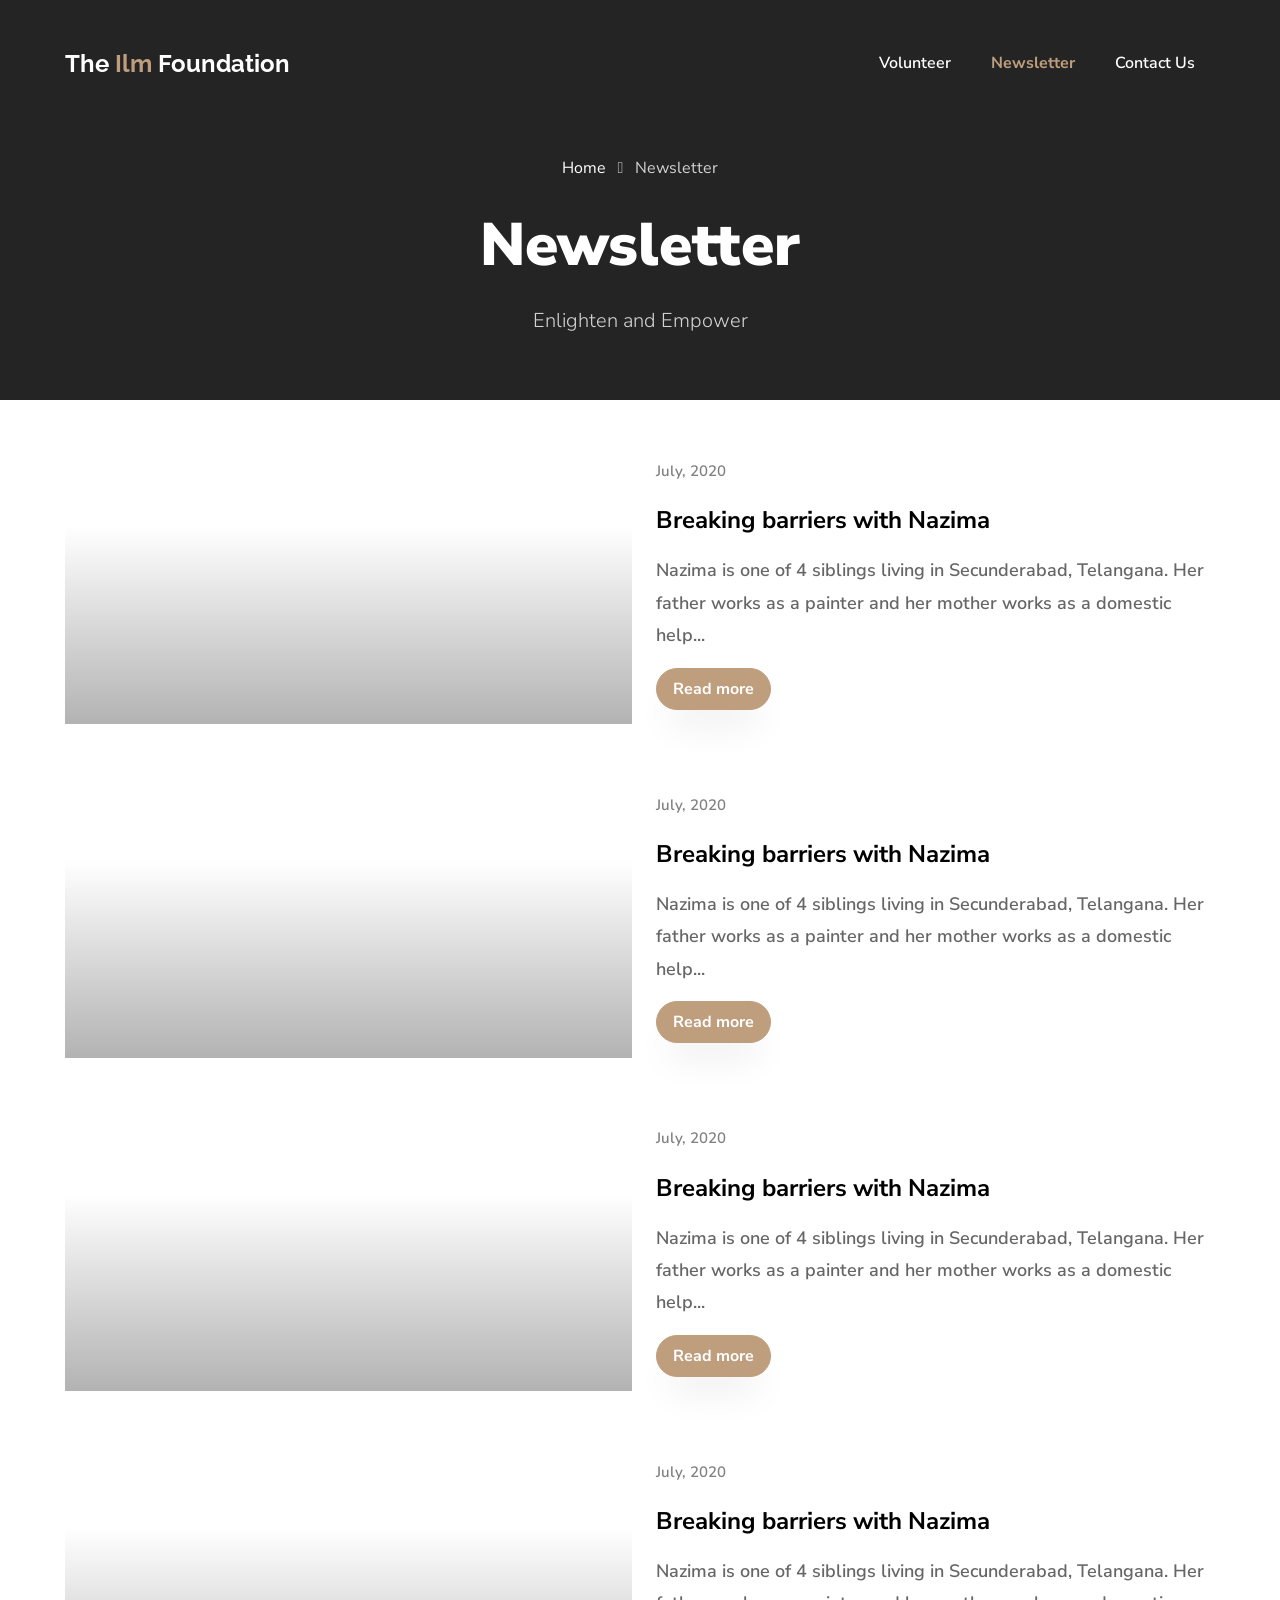
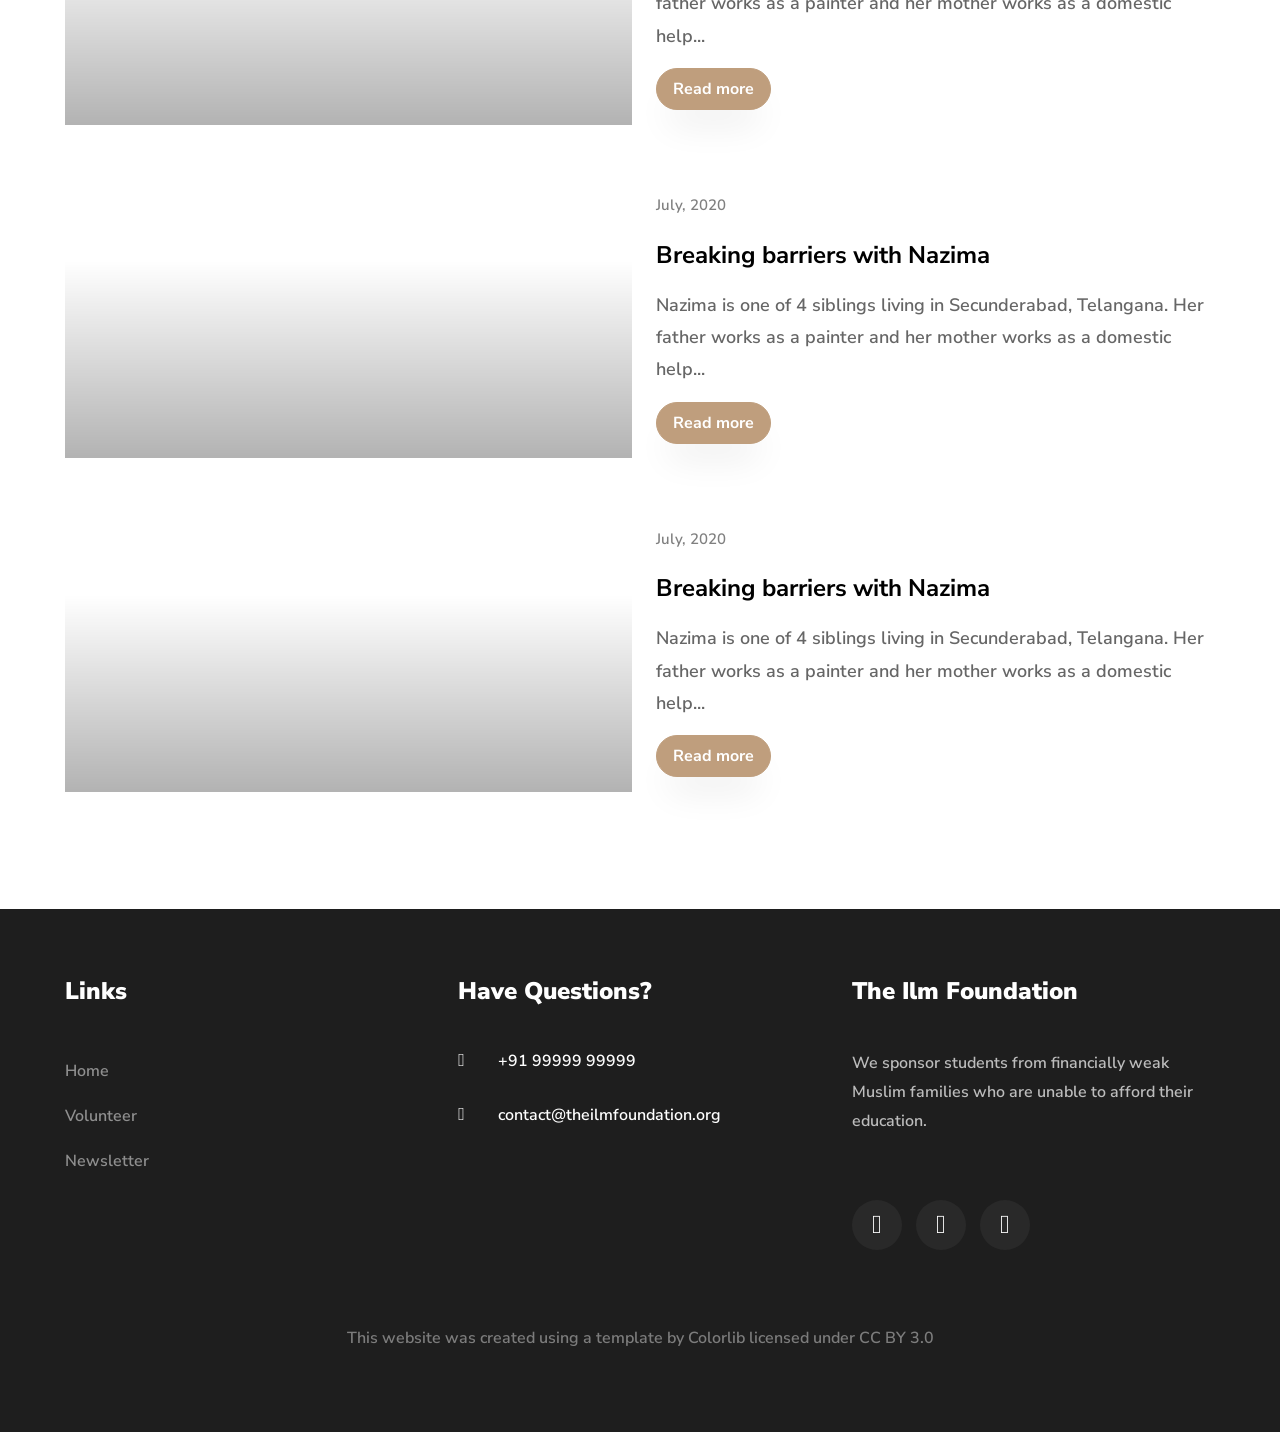
==== newsletter/index.html @ 8cb95feb "Add newsletter, remove unused sections and update links" ====
<!DOCTYPE html>
<html lang="en">
  <head>
    <title>Newsletter - The Ilm Foundation</title>
    <meta charset="utf-8">
    <meta name="viewport" content="width=device-width, initial-scale=1, shrink-to-fit=no">

    <link href="https://fonts.googleapis.com/css?family=Nunito+Sans:200,300,400,600,700,800,900" rel="stylesheet">
    <link href="https://fonts.googleapis.com/css?family=Raleway:700" rel="stylesheet">

    <link rel="stylesheet" href="/css/open-iconic-bootstrap.min.css">
    <link rel="stylesheet" href="/css/animate.css">

    <link rel="stylesheet" href="/css/owl.carousel.min.css">
    <link rel="stylesheet" href="/css/owl.theme.default.min.css">
    <link rel="stylesheet" href="/css/magnific-popup.css">

    <link rel="stylesheet" href="/css/aos.css">

    <link rel="stylesheet" href="/css/ionicons.min.css">

    <link rel="stylesheet" href="/css/bootstrap-datepicker.css">
    <link rel="stylesheet" href="/css/jquery.timepicker.css">

    <link rel="stylesheet" href="/css/flaticon.css">
    <link rel="stylesheet" href="/css/icomoon.css">
    <link rel="stylesheet" href="/css/style.css">
  </head>
  <body>
	  <nav class="navbar navbar-expand-lg navbar-dark ftco_navbar bg-dark ftco-navbar-light" id="ftco-navbar">
      <div class="container">
        <a class="navbar-brand" href="/">
          <!-- The <span class="text-primary">علم</span> Foundation -->
          The <span class="text-primary">Ilm</span> Foundation
        </a>
        <button class="navbar-toggler" type="button" data-toggle="collapse" data-target="#ftco-nav"
          aria-controls="ftco-nav" aria-expanded="false" aria-label="Toggle navigation">
          <span class="oi oi-menu"></span> Menu
        </button>
        <div class="collapse navbar-collapse" id="ftco-nav">
          <ul class="navbar-nav ml-auto">
            <!-- <li class="nav-item"><a href="/" class="nav-link">Home</a></li> -->
            <!-- <li class="nav-item"><a href="about.html" class="nav-link">About Us</a></li> -->
            <li class="nav-item"><a href="/volunteer/" class="nav-link">Volunteer</a></li>
            <li class="nav-item active"><a href="#" class="nav-link">Newsletter</a></li>
            <li class="nav-item"><a href="/#contact" class="nav-link">Contact Us</a></li>
          </ul>
        </div>
      </div>
    </nav>
    <!-- END nav -->

    <section class="hero-wrap hero-wrap-2" style="background-color: #333">
      <div class="overlay"></div>
      <div class="container">
        <div class="row no-gutters slider-text align-items-end justify-content-center">
          <div class="col-md-9 ftco-animate pb-5 text-center">
            <p class="breadcrumbs">
              <span class="mr-2">
                <a href="/">Home &nbsp; <i class="ion-ios-arrow-forward"></i></a>
              </span>
              <span>Newsletter</span>
            </p>
            <h2 class="mb-3 bread">Newsletter</h2>
            <p class="lead">
              Enlighten and Empower
            </p>
          </div>
        </div>
      </div>
    </section>

		<section class="ftco-section ftco-degree-bg">
      <div class="container">
        <div class="row">
          <div class="col-lg-12 ftco-animate">
						<div class="row">
							<div class="col-md-12 d-flex ftco-animate">
		            <div class="blog-entry align-self-stretch d-md-flex">
		              <a href="/newsletter/2020/07/" class="block-20" style="background-image: url()">
		              </a>
		              <div class="text d-block pl-md-4">
		              	<div class="meta mb-3">
		                  <div><a href="/newsletter/2020/07/">July, 2020</a></div>
		                </div>
		                <h3 class="heading"><a href="/newsletter/2020/07/">Breaking barriers with Nazima</a></h3>
		                <p>
                      Nazima is one of 4 siblings living in Secunderabad, Telangana.
                      Her father works as a painter and her mother works as a domestic help...
                    </p>
		                <p><a href="/newsletter/2020/07/" class="btn btn-primary rounded-pill py-2 px-3">Read more</a></p>
		              </div>
		            </div>
		          </div>
							<div class="col-md-12 d-flex ftco-animate">
		            <div class="blog-entry align-self-stretch d-md-flex">
		              <a href="/newsletter/2020/07/" class="block-20" style="background-image: url()">
		              </a>
		              <div class="text d-block pl-md-4">
		              	<div class="meta mb-3">
		                  <div><a href="/newsletter/2020/07/">July, 2020</a></div>
		                </div>
		                <h3 class="heading"><a href="/newsletter/2020/07/">Breaking barriers with Nazima</a></h3>
		                <p>
                      Nazima is one of 4 siblings living in Secunderabad, Telangana.
                      Her father works as a painter and her mother works as a domestic help...
                    </p>
		                <p><a href="/newsletter/2020/07/" class="btn btn-primary rounded-pill py-2 px-3">Read more</a></p>
		              </div>
		            </div>
		          </div>
							<div class="col-md-12 d-flex ftco-animate">
		            <div class="blog-entry align-self-stretch d-md-flex">
		              <a href="/newsletter/2020/07/" class="block-20" style="background-image: url()">
		              </a>
		              <div class="text d-block pl-md-4">
		              	<div class="meta mb-3">
		                  <div><a href="/newsletter/2020/07/">July, 2020</a></div>
		                </div>
		                <h3 class="heading"><a href="/newsletter/2020/07/">Breaking barriers with Nazima</a></h3>
		                <p>
                      Nazima is one of 4 siblings living in Secunderabad, Telangana.
                      Her father works as a painter and her mother works as a domestic help...
                    </p>
		                <p><a href="/newsletter/2020/07/" class="btn btn-primary rounded-pill py-2 px-3">Read more</a></p>
		              </div>
		            </div>
		          </div>
							<div class="col-md-12 d-flex ftco-animate">
		            <div class="blog-entry align-self-stretch d-md-flex">
		              <a href="/newsletter/2020/07/" class="block-20" style="background-image: url()">
		              </a>
		              <div class="text d-block pl-md-4">
		              	<div class="meta mb-3">
		                  <div><a href="/newsletter/2020/07/">July, 2020</a></div>
		                </div>
		                <h3 class="heading"><a href="/newsletter/2020/07/">Breaking barriers with Nazima</a></h3>
		                <p>
                      Nazima is one of 4 siblings living in Secunderabad, Telangana.
                      Her father works as a painter and her mother works as a domestic help...
                    </p>
		                <p><a href="/newsletter/2020/07/" class="btn btn-primary rounded-pill py-2 px-3">Read more</a></p>
		              </div>
		            </div>
		          </div>
							<div class="col-md-12 d-flex ftco-animate">
		            <div class="blog-entry align-self-stretch d-md-flex">
		              <a href="/newsletter/2020/07/" class="block-20" style="background-image: url()">
		              </a>
		              <div class="text d-block pl-md-4">
		              	<div class="meta mb-3">
		                  <div><a href="/newsletter/2020/07/">July, 2020</a></div>
		                </div>
		                <h3 class="heading"><a href="/newsletter/2020/07/">Breaking barriers with Nazima</a></h3>
		                <p>
                      Nazima is one of 4 siblings living in Secunderabad, Telangana.
                      Her father works as a painter and her mother works as a domestic help...
                    </p>
		                <p><a href="/newsletter/2020/07/" class="btn btn-primary rounded-pill py-2 px-3">Read more</a></p>
		              </div>
		            </div>
		          </div>
							<div class="col-md-12 d-flex ftco-animate">
		            <div class="blog-entry align-self-stretch d-md-flex">
		              <a href="/newsletter/2020/07/" class="block-20" style="background-image: url()">
		              </a>
		              <div class="text d-block pl-md-4">
		              	<div class="meta mb-3">
		                  <div><a href="/newsletter/2020/07/">July, 2020</a></div>
		                </div>
		                <h3 class="heading"><a href="/newsletter/2020/07/">Breaking barriers with Nazima</a></h3>
		                <p>
                      Nazima is one of 4 siblings living in Secunderabad, Telangana.
                      Her father works as a painter and her mother works as a domestic help...
                    </p>
		                <p><a href="/newsletter/2020/07/" class="btn btn-primary rounded-pill py-2 px-3">Read more</a></p>
		              </div>
		            </div>
		          </div>
						</div>
						<!-- <div class="row mt-5">
		          <div class="col">
		            <div class="block-27">
		              <ul>
		                <li><a href="#">&lt;</a></li>
		                <li class="active"><span>1</span></li>
		                <li><a href="#">2</a></li>
		                <li><a href="#">3</a></li>
		                <li><a href="#">4</a></li>
		                <li><a href="#">5</a></li>
		                <li><a href="#">&gt;</a></li>
		              </ul>
		            </div>
		          </div>
		        </div> -->
          </div> <!-- .col-md-8 -->
          <!-- <div class="col-lg-4 sidebar ftco-animate">
            <div class="sidebar-box">
              <form action="#" class="search-form">
                <div class="form-group">
                  <span class="icon ion-ios-search"></span>
                  <input type="text" class="form-control" placeholder="Type a keyword and hit enter">
                </div>
              </form>
            </div>
            <div class="sidebar-box ftco-animate">
            	<h3 class="heading-2">Categories</h3>
              <ul class="categories">
                <li><a href="#">Bags <span>(12)</span></a></li>
                <li><a href="#">Shoes <span>(22)</span></a></li>
                <li><a href="#">Dress <span>(37)</span></a></li>
                <li><a href="#">Accessories <span>(42)</span></a></li>
                <li><a href="#">Makeup <span>(14)</span></a></li>
                <li><a href="#">Beauty <span>(140)</span></a></li>
              </ul>
            </div>

            <div class="sidebar-box ftco-animate">
              <h3 class="heading-2">Recent Blog</h3>
              <div class="block-21 mb-4 d-flex">
                <a class="blog-img mr-4" style="background-image: url(images/image_1.jpg);"></a>
                <div class="text">
                  <h3 class="heading-1"><a href="#">Even the all-powerful Pointing has no control about the blind texts</a></h3>
                  <div class="meta">
                    <div><a href="#"><span class="icon-calendar"></span> April 09, 2019</a></div>
                    <div><a href="#"><span class="icon-person"></span> Admin</a></div>
                    <div><a href="#"><span class="icon-chat"></span> 19</a></div>
                  </div>
                </div>
              </div>
              <div class="block-21 mb-4 d-flex">
                <a class="blog-img mr-4" style="background-image: url(images/image_2.jpg);"></a>
                <div class="text">
                  <h3 class="heading-1"><a href="#">Even the all-powerful Pointing has no control about the blind texts</a></h3>
                  <div class="meta">
                    <div><a href="#"><span class="icon-calendar"></span> April 09, 2019</a></div>
                    <div><a href="#"><span class="icon-person"></span> Admin</a></div>
                    <div><a href="#"><span class="icon-chat"></span> 19</a></div>
                  </div>
                </div>
              </div>
              <div class="block-21 mb-4 d-flex">
                <a class="blog-img mr-4" style="background-image: url(images/image_3.jpg);"></a>
                <div class="text">
                  <h3 class="heading-1"><a href="#">Even the all-powerful Pointing has no control about the blind texts</a></h3>
                  <div class="meta">
                    <div><a href="#"><span class="icon-calendar"></span> April 09, 2019</a></div>
                    <div><a href="#"><span class="icon-person"></span> Admin</a></div>
                    <div><a href="#"><span class="icon-chat"></span> 19</a></div>
                  </div>
                </div>
              </div>
            </div>

            <div class="sidebar-box ftco-animate">
              <h3 class="heading-2">Tag Cloud</h3>
              <div class="tagcloud">
                <a href="#" class="tag-cloud-link">donate</a>
                <a href="#" class="tag-cloud-link">charity</a>
                <a href="#" class="tag-cloud-link">non-profit</a>
                <a href="#" class="tag-cloud-link">organization</a>
                <a href="#" class="tag-cloud-link">child</a>
                <a href="#" class="tag-cloud-link">abuse</a>
                <a href="#" class="tag-cloud-link">help</a>
                <a href="#" class="tag-cloud-link">volunteer</a>
              </div>
            </div>

            <div class="sidebar-box ftco-animate">
              <h3 class="heading-2">Paragraph</h3>
              <p>Lorem ipsum dolor sit amet, consectetur adipisicing elit. Ducimus itaque, autem necessitatibus voluptate quod mollitia delectus aut, sunt placeat nam vero culpa sapiente consectetur similique, inventore eos fugit cupiditate numquam!</p>
            </div>
          </div> -->

        </div>
      </div>
    </section> <!-- .section -->

    <footer class="ftco-footer ftco-section">
      <div class="container">
        <div class="row mb-5">
          <div class="col-md">
            <div class="ftco-footer-widget mb-4">
              <h2 class="ftco-heading-2">Links</h2>
              <ul class="list-unstyled">
                <li><a href="/" class="py-2 d-block">Home</a></li>
                <li><a href="/volunteer/" class="py-2 d-block">Volunteer</a></li>
                <li><a href="#" class="py-2 d-block">Newsletter</a></li>
              </ul>
            </div>
          </div>
          <div class="col-md">
            <div class="ftco-footer-widget mb-4">
              <h2 class="ftco-heading-2">Have Questions?</h2>
              <div class="block-23 mb-3">
                <ul>
                  <li>
                    <a href="#">
                      <span class="icon icon-phone"></span>
                      <span class="text">+91 99999 99999</span>
                    </a>
                  </li>
                  <li>
                    <a href="#">
                      <span class="icon icon-envelope"></span>
                      <span class="text">contact@theilmfoundation.org</span>
                    </a>
                  </li>
                </ul>
              </div>
            </div>
          </div>
          <div class="col-md">
            <div class="ftco-footer-widget mb-4">
              <h2 class="ftco-heading-2">The Ilm Foundation</h2>
              <p>We sponsor students from financially weak Muslim families who are unable to afford their education.</p>
              <ul class="ftco-footer-social list-unstyled float-md-left float-lft mt-5">
                <li class="ftco-animate"><a href="#"><span class="icon-twitter"></span></a></li>
                <li class="ftco-animate"><a href="#"><span class="icon-facebook"></span></a></li>
                <li class="ftco-animate"><a href="#"><span class="icon-instagram"></span></a></li>
              </ul>
            </div>
          </div>
        </div>
        <div class="row">
          <div class="col-md-12 text-center">
            <p class="license">
              This website was created using a template by <a href="https://colorlib.com" target="_blank">Colorlib</a> licensed under CC BY 3.0
            </p>
          </div>
        </div>
      </div>
    </footer>



  <!-- loader -->
  <div id="ftco-loader" class="show fullscreen"><svg class="circular" width="48px" height="48px"><circle class="path-bg" cx="24" cy="24" r="22" fill="none" stroke-width="4" stroke="#eeeeee"/><circle class="path" cx="24" cy="24" r="22" fill="none" stroke-width="4" stroke-miterlimit="10" stroke="#F96D00"/></svg></div>


  <script src="/js/jquery.min.js"></script>
  <script src="/js/jquery-migrate-3.0.1.min.js"></script>
  <script src="/js/popper.min.js"></script>
  <script src="/js/bootstrap.min.js"></script>
  <script src="/js/jquery.easing.1.3.js"></script>
  <script src="/js/jquery.waypoints.min.js"></script>
  <script src="/js/jquery.stellar.min.js"></script>
  <script src="/js/owl.carousel.min.js"></script>
  <script src="/js/jquery.magnific-popup.min.js"></script>
  <script src="/js/aos.js"></script>
  <script src="/js/jquery.animateNumber.min.js"></script>
  <script src="/js/scrollax.min.js"></script>
  <script src="/https://maps.googleapis.com/maps/api/js?key=AIzaSyBVWaKrjvy3MaE7SQ74_uJiULgl1JY0H2s&sensor=false"></script>
  <script src="/js/google-map.js"></script>
  <script src="/js/main.js"></script>

  </body>
</html>
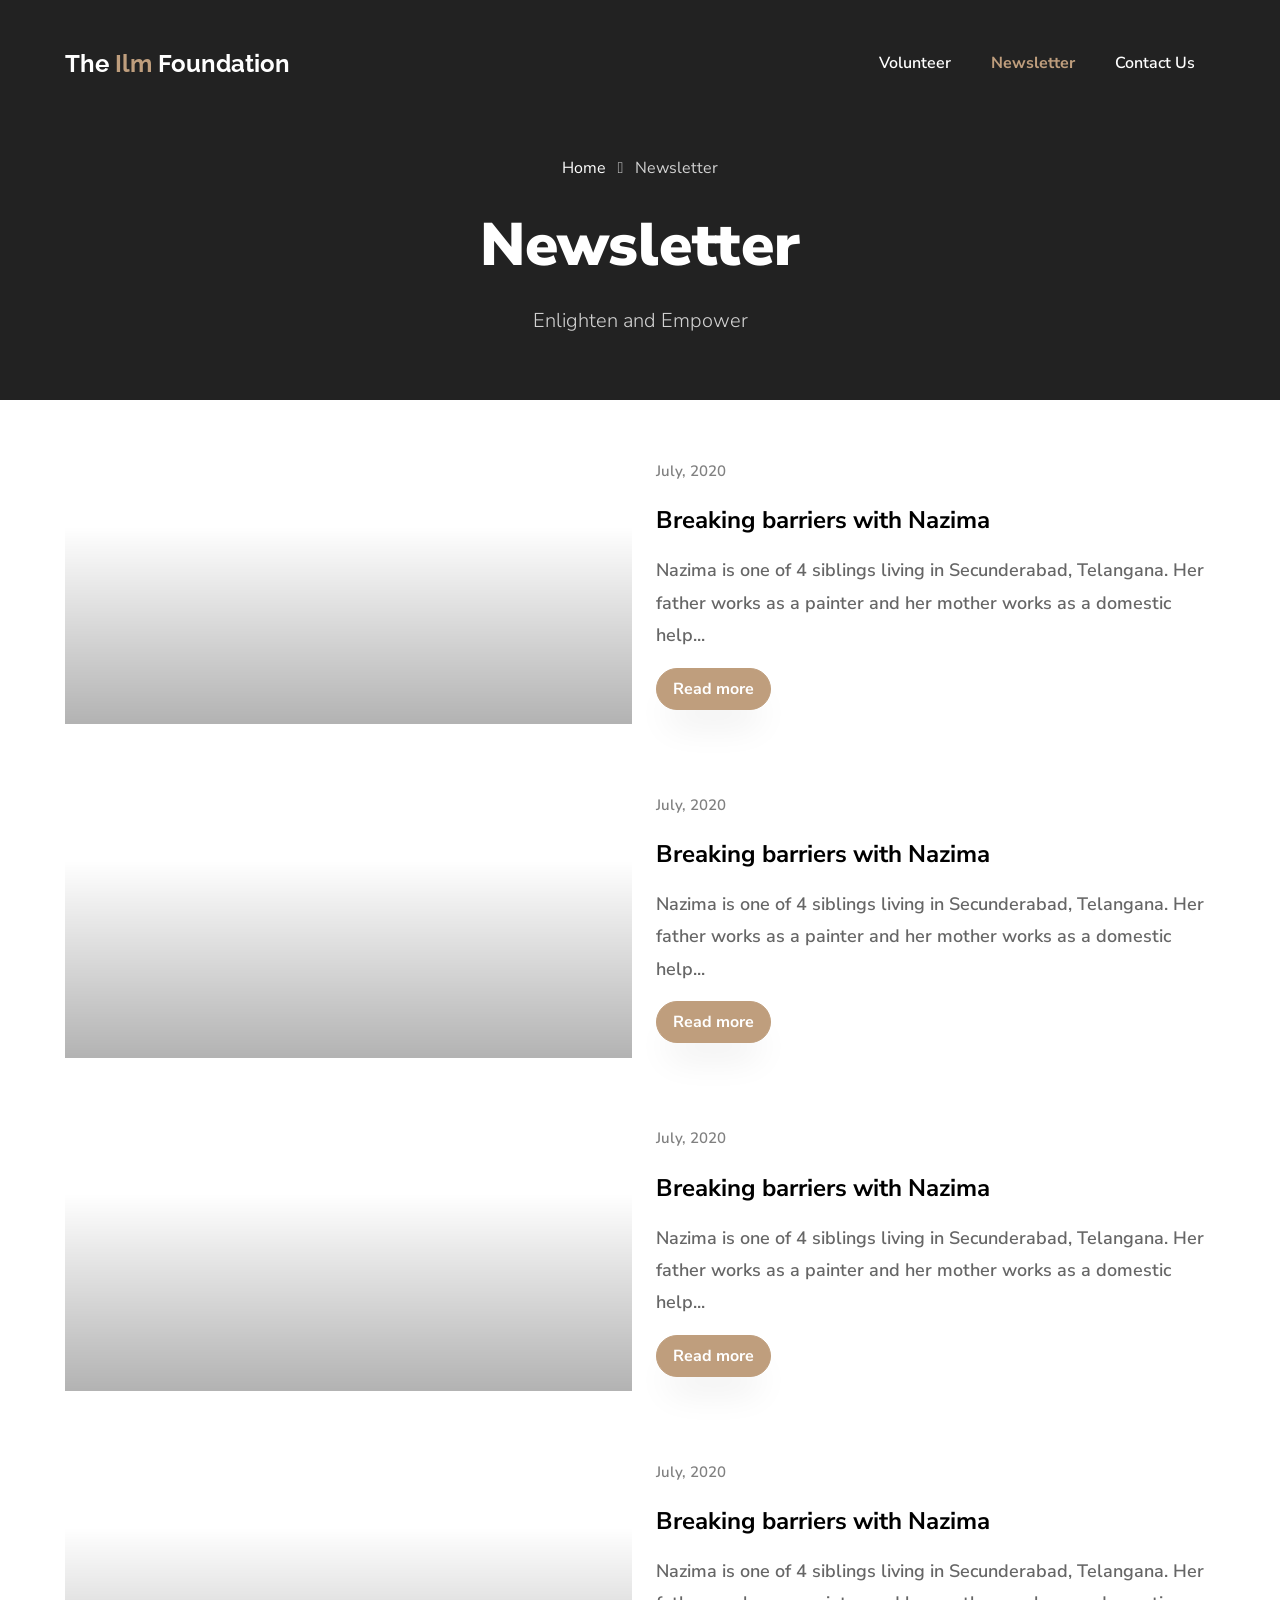
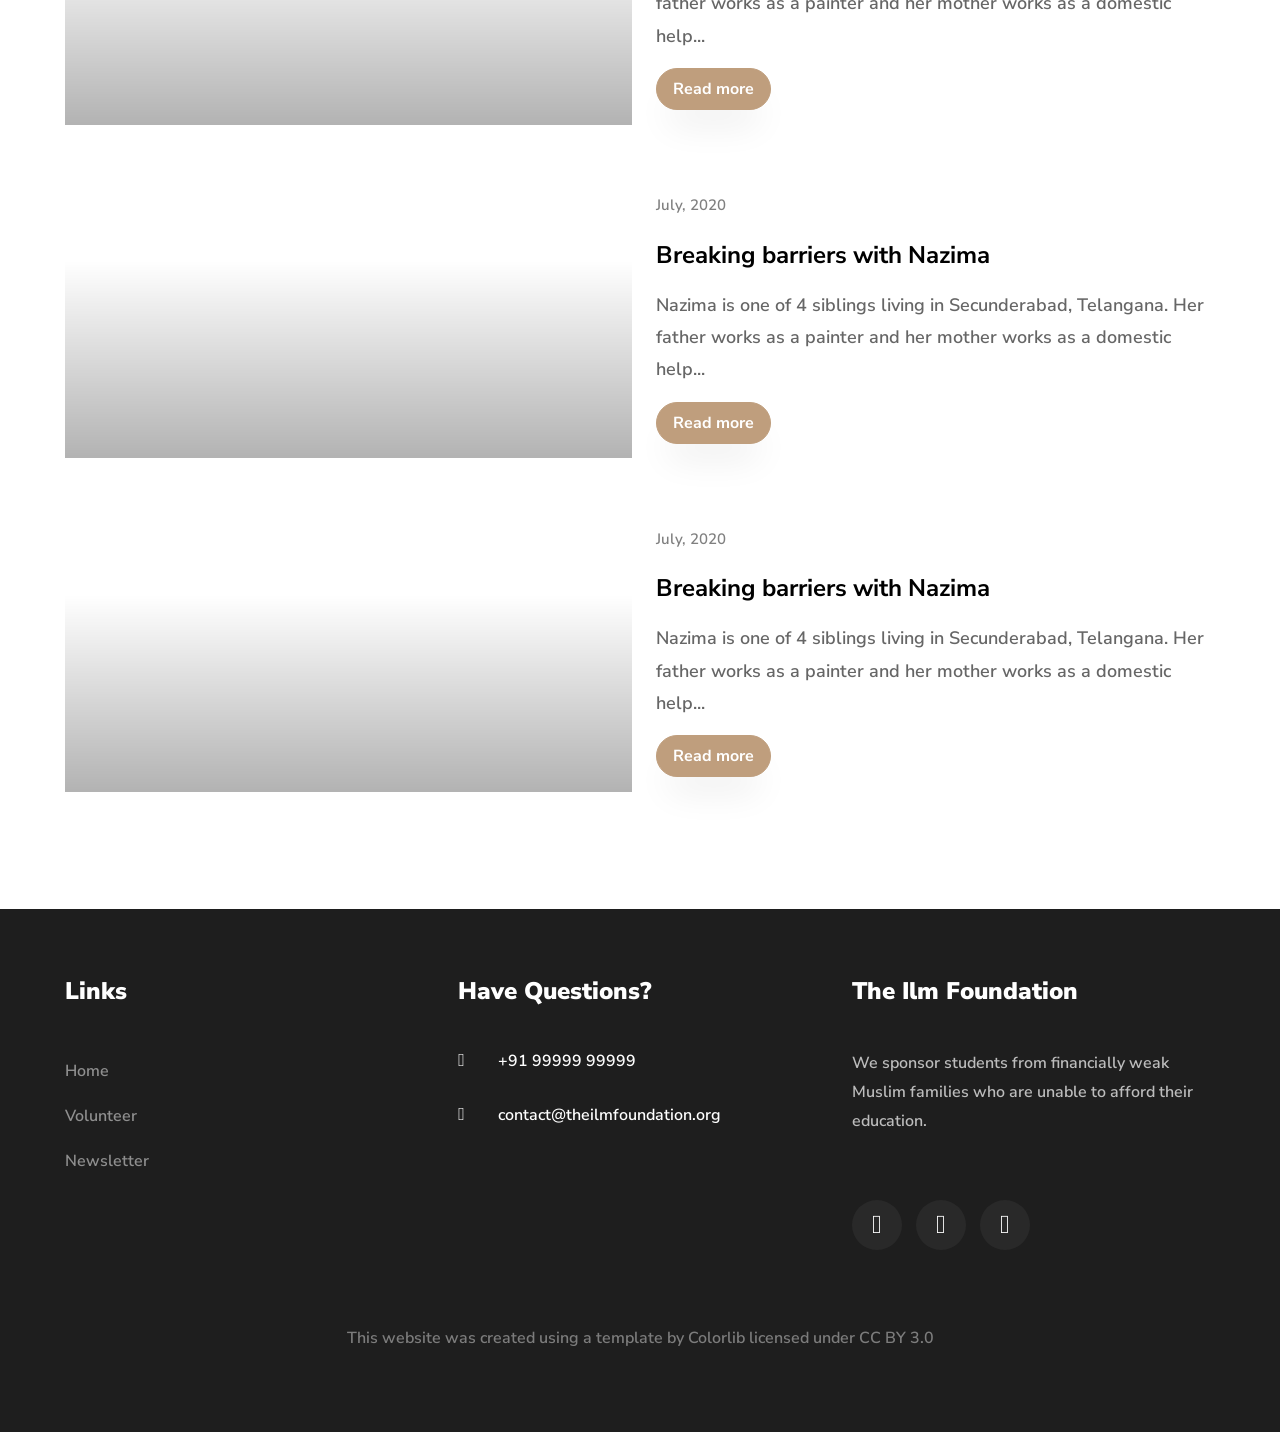
==== commit d59e5838: "Remove overlay from hero section" ====
--- a/newsletter/index.html
+++ b/newsletter/index.html
@@ -50,8 +50,7 @@
     </nav>
     <!-- END nav -->
 
-    <section class="hero-wrap hero-wrap-2" style="background-color: #333">
-      <div class="overlay"></div>
+    <section class="hero-wrap hero-wrap-2" style="background-color: #222">
       <div class="container">
         <div class="row no-gutters slider-text align-items-end justify-content-center">
           <div class="col-md-9 ftco-animate pb-5 text-center">
